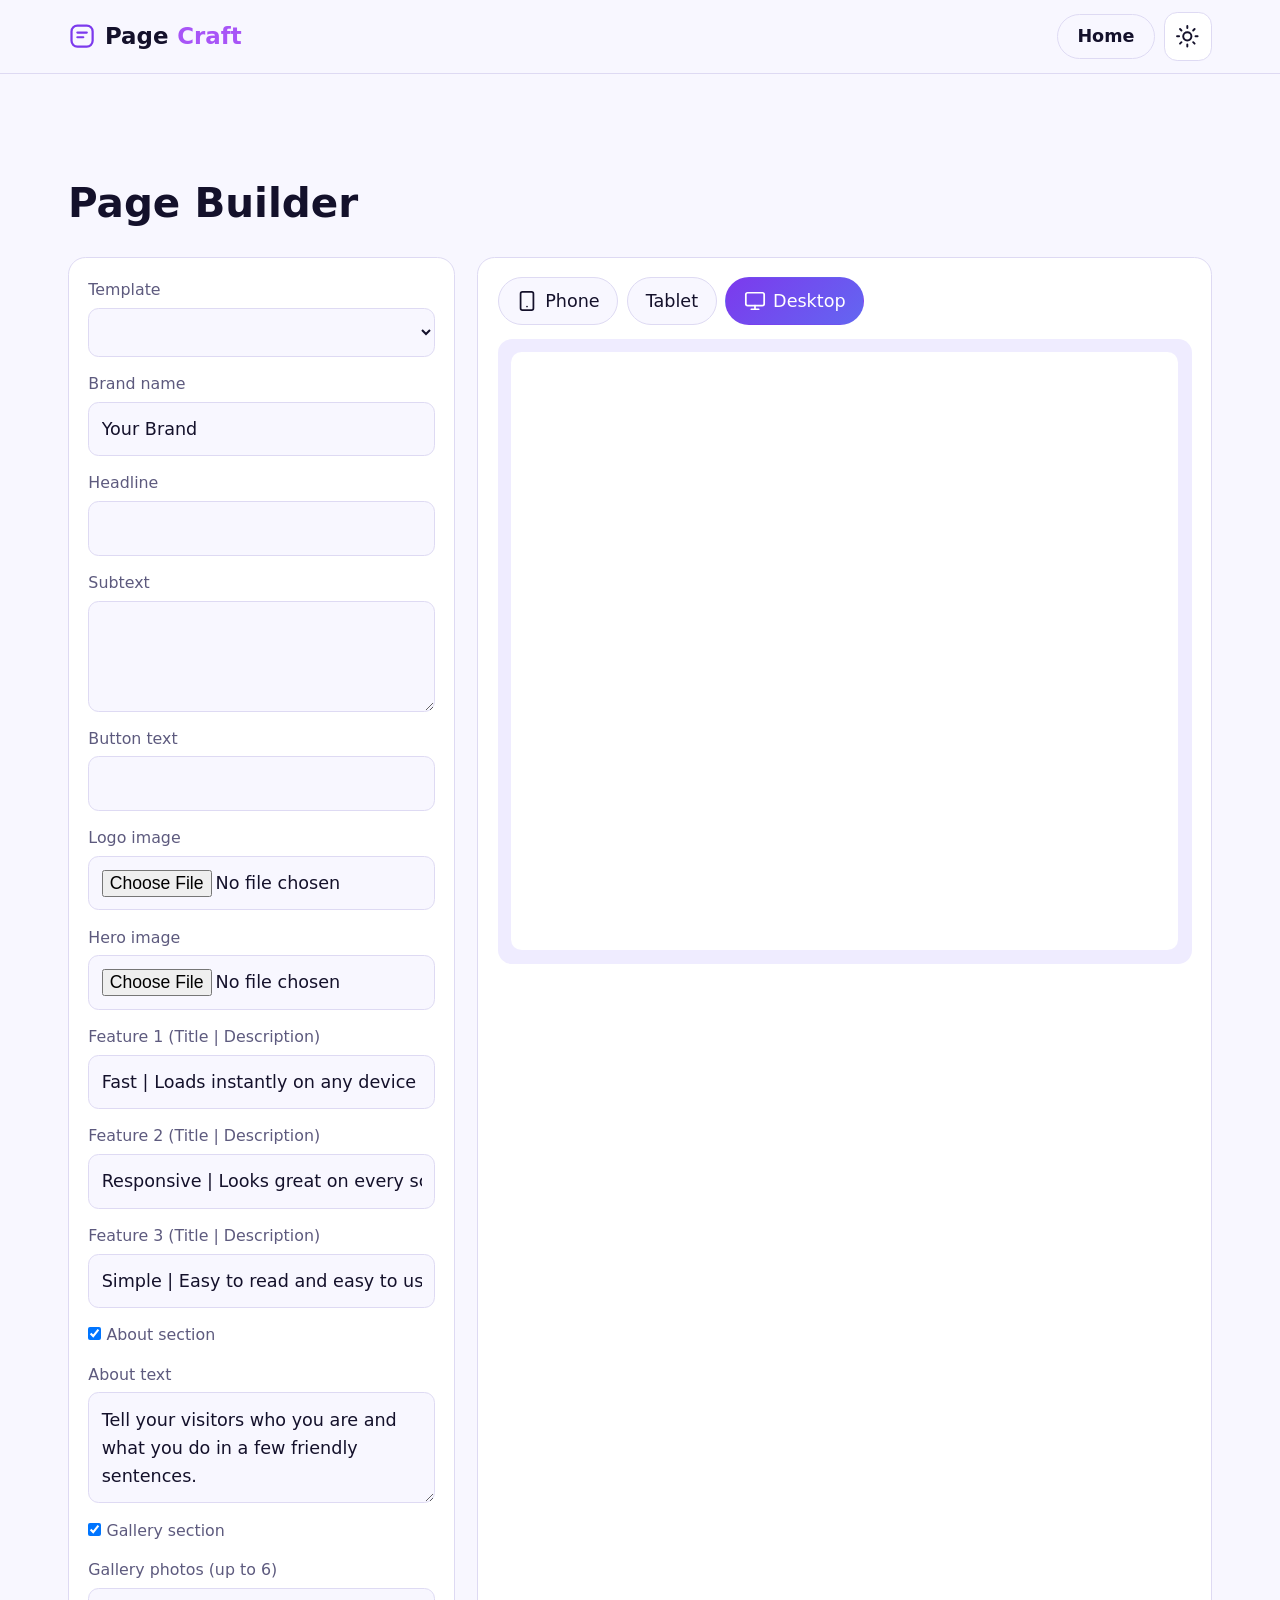
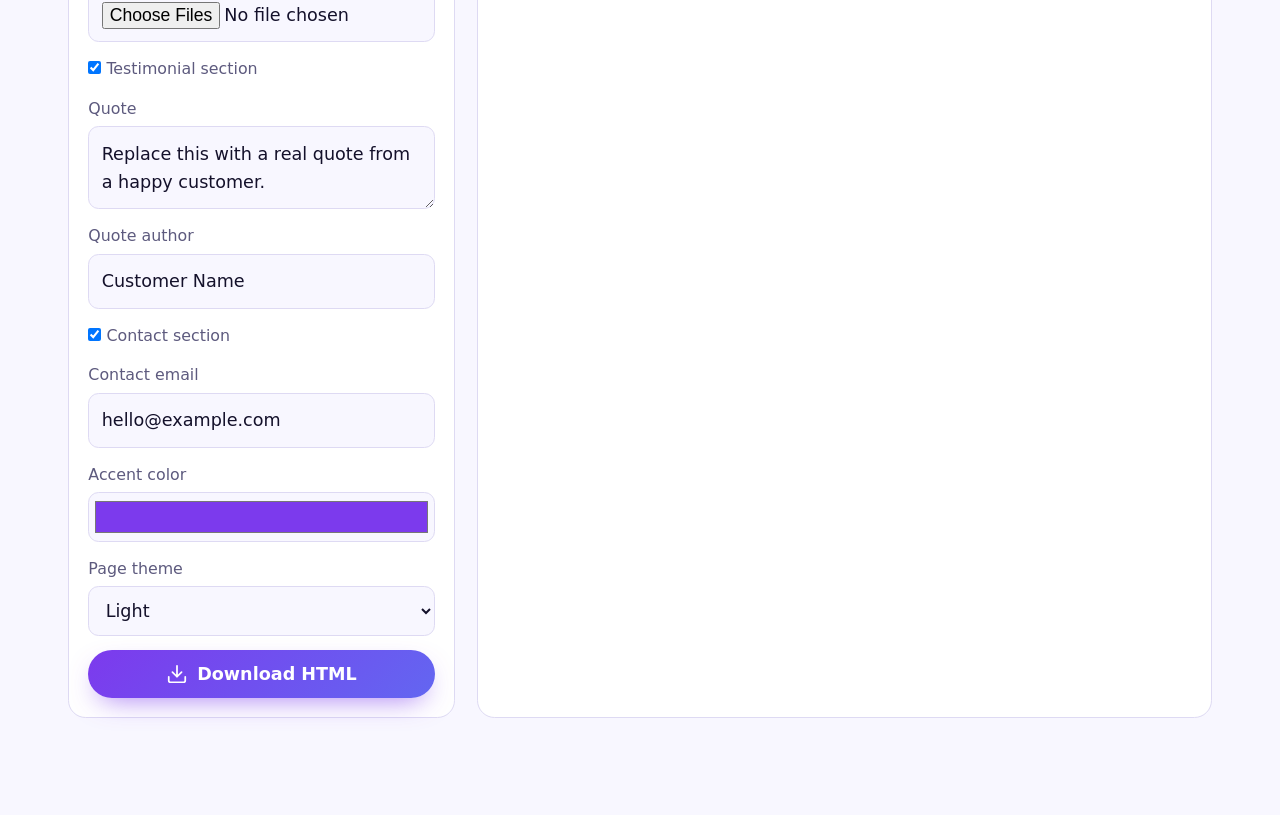
==== pages/builder.html @ 85c78061 "First version" ====
<!DOCTYPE html>
<html lang="en">
<head>
<meta charset="UTF-8">
<meta name="viewport" content="width=device-width, viewport-fit=cover">
<title>Builder | PageCraft</title>
<link rel="icon" href="../assets/icons/favicon.svg">
<script>try{document.documentElement.dataset.theme=localStorage.getItem("theme")||"light"}catch(e){document.documentElement.dataset.theme="light"}</script>
<link rel="stylesheet" href="../css/style.css">
<link rel="stylesheet" href="../css/responsive.css">
</head>
<body>
<header class="nav"><div class="wrap bar">
  <a href="../index.html" class="logo"><svg class="i mark"><use href="#i-mark"/></svg>Page<span>Craft</span></a>
  <div class="actions" style="margin-left:auto">
    <a href="../index.html" class="btn sm ghost">Home</a>
    <button id="themeBtn" class="iconbtn" aria-label="Toggle dark mode"><svg class="i sun"><use href="#i-sun"/></svg><svg class="i moon"><use href="#i-moon"/></svg></button>
  </div>
</div></header>
<main class="s"><div class="wrap">
<h1 class="bh">Page Builder</h1>
<div class="bgrid">
 <form class="panel" id="form" onsubmit="return false">
  <label>Template<select id="type"></select></label>
  <label>Brand name<input id="brand" value="Your Brand"></label>
  <label>Headline<input id="head"></label>
  <label>Subtext<textarea id="sub" rows="3"></textarea></label>
  <label>Button text<input id="cta"></label>
  <label>Logo image<input type="file" id="logo" accept="image/*"></label>
  <label>Hero image<input type="file" id="hero" accept="image/*"></label>
  <label>Feature 1 (Title | Description)<input id="f1" value="Fast | Loads instantly on any device"></label>
  <label>Feature 2 (Title | Description)<input id="f2" value="Responsive | Looks great on every screen"></label>
  <label>Feature 3 (Title | Description)<input id="f3" value="Simple | Easy to read and easy to use"></label>
  <label><span><input type="checkbox" id="sa" checked style="width:auto;min-height:0"> About section</span></label>
  <label>About text<textarea id="ab" rows="3">Tell your visitors who you are and what you do in a few friendly sentences.</textarea></label>
  <label><span><input type="checkbox" id="sg" checked style="width:auto;min-height:0"> Gallery section</span></label>
  <label>Gallery photos (up to 6)<input type="file" id="gal" accept="image/*" multiple></label>
  <label><span><input type="checkbox" id="st" checked style="width:auto;min-height:0"> Testimonial section</span></label>
  <label>Quote<textarea id="quote" rows="2">Replace this with a real quote from a happy customer.</textarea></label>
  <label>Quote author<input id="qname" value="Customer Name"></label>
  <label><span><input type="checkbox" id="sc" checked style="width:auto;min-height:0"> Contact section</span></label>
  <label>Contact email<input id="email" type="email" value="hello@example.com"></label>
  <label>Accent color<input type="color" id="color" value="#7c3aed"></label>
  <label>Page theme<select id="pt"><option value="light">Light</option><option value="dark">Dark</option></select></label>
  <button type="button" id="dl" class="btn"><svg class="i"><use href="#i-download"/></svg>Download HTML</button>
 </form>
 <div class="panel">
  <div class="devs">
   <button type="button" data-w="375px"><svg class="i"><use href="#i-app"/></svg>Phone</button>
   <button type="button" data-w="768px">Tablet</button>
   <button type="button" data-w="100%" class="on"><svg class="i"><use href="#i-monitor"/></svg>Desktop</button>
  </div>
  <div class="frame"><iframe id="pf" title="Live preview"></iframe></div>
 </div>
</div>
</div></main>
<script src="../js/icons.js"></script>
<script src="../js/main.js"></script>
<script src="../js/builder.js"></script>
</body>
</html>
---- css/style.css ----
:root{--bg:#f8f7ff;--alt:#efecff;--card:#fff;--txt:#14112b;--mut:#5d5a7e;--line:#dedaf3;--navbg:#f8f7ffee;--p:#7c3aed;--p2:#a855f7;--b:#6366f1;--c:#60a5fa;--grad:linear-gradient(135deg,#7c3aed,#6366f1);--w:70rem;--pad:clamp(1rem,4vw,2.5rem)}
:root[data-theme="dark"]{--bg:#07060f;--alt:#0d0b1a;--card:#12101f;--txt:#f4f2ff;--mut:#a09cc0;--line:#26233a;--navbg:#07060fee}
*{box-sizing:border-box;margin:0;padding:0}
html{font-size:clamp(16px,.7rem + .5vw,32px);-webkit-text-size-adjust:100%;scroll-behavior:smooth;scroll-padding-top:4.5rem}
body{font-family:system-ui,-apple-system,"Segoe UI",Roboto,sans-serif;background:var(--bg);color:var(--txt);line-height:1.6;min-height:100dvh;overflow-x:hidden;transition:background .3s,color .3s}
a{color:inherit;text-decoration:none}
.i{width:1.25em;height:1.25em;fill:none;stroke:currentColor;stroke-width:1.9;stroke-linecap:round;stroke-linejoin:round;flex:none}
.wrap{max-width:var(--w);margin-inline:auto;padding-inline:var(--pad)}
.s{padding-block:clamp(3rem,8vw,5.5rem)}
.alt{background:var(--alt)}
h2{font-size:clamp(1.5rem,4vw,2.2rem);line-height:1.2;margin-bottom:clamp(1.25rem,3vw,2rem);text-align:center}
h2.l{text-align:left;margin-bottom:0}
.eyebrow{display:block;color:var(--p2);font-weight:700;font-size:.8rem;letter-spacing:.12em;text-transform:uppercase;margin-bottom:.5rem}
.eyebrow.c{text-align:center}.eyebrow.w{color:#c4b5fd}
.lead{color:var(--mut);margin-bottom:1.25rem}
.grad{background:linear-gradient(90deg,#a855f7,#60a5fa);-webkit-background-clip:text;background-clip:text;color:transparent}

.nav{position:sticky;top:0;z-index:20;background:var(--navbg);-webkit-backdrop-filter:blur(10px);backdrop-filter:blur(10px);border-bottom:1px solid var(--line);padding-top:env(safe-area-inset-top)}
.bar{display:flex;align-items:center;gap:1rem;padding-block:.7rem}
.logo{display:flex;align-items:center;gap:.5rem;font-weight:800;font-size:1.3rem}
.logo span{color:var(--p2)}
.logo .mark{width:1.6rem;height:1.6rem;color:var(--p)}
#menu{display:flex;gap:1.4rem;align-items:center;margin-left:auto;font-weight:500}
#menu a:not(.btn):hover{color:var(--p2)}
.actions{display:flex;gap:.5rem;align-items:center}
.iconbtn{display:flex;align-items:center;justify-content:center;width:2.75rem;height:2.75rem;border-radius:.75rem;border:1px solid var(--line);background:var(--card);color:var(--txt);cursor:pointer}
.iconbtn .i{width:1.4rem;height:1.4rem}
#menuBtn{display:none}
.sun{display:none}
:root[data-theme="light"] .sun{display:block}
:root[data-theme="light"] .moon{display:none}
.m-close{display:none}
#menuBtn[aria-expanded="true"] .m-open{display:none}
#menuBtn[aria-expanded="true"] .m-close{display:block}

.btn{display:inline-flex;align-items:center;justify-content:center;gap:.5rem;min-height:2.75rem;padding:.7rem 1.5rem;border-radius:999px;border:0;background:var(--grad);color:#fff;font-weight:700;cursor:pointer;font-size:1rem;font-family:inherit;box-shadow:0 .6rem 1.6rem -.6rem rgba(124,58,237,.7)}
.btn.sm{min-height:2.4rem;padding:.45rem 1.1rem}
.btn.ghost{background:transparent;border:1px solid var(--line);color:var(--txt);box-shadow:none}
.row{display:flex;flex-wrap:wrap;gap:.75rem}

.hero{background:linear-gradient(180deg,rgba(7,6,15,.72),rgba(40,18,100,.85)),url("../assets/images/coverphoto.jpg") center/cover no-repeat;color:#fff}
.hg{display:grid;grid-template-columns:1.15fr .85fr;gap:2rem;align-items:center}
.hero h1{font-size:clamp(2.1rem,6vw,3.8rem);line-height:1.1;margin:.9rem 0 1rem}
.hero p{color:#d8d3f5;max-width:34rem;margin-bottom:1.5rem}
.hero .btn.ghost{color:#fff;border-color:rgba(255,255,255,.4);background:rgba(255,255,255,.06)}
.chip{display:inline-block;padding:.3rem .9rem;border-radius:99px;border:1px solid rgba(168,85,247,.6);background:rgba(124,58,237,.25);font-size:.8rem;font-weight:600}
.stats{display:flex;flex-wrap:wrap;gap:1rem 2.5rem;list-style:none;margin-top:2rem;color:#c9c3ee}
.stats b{display:block;font-size:1.6rem;color:#fff}
.float{justify-self:end;max-width:18rem;padding:1.3rem;border-radius:1.2rem;background:rgba(255,255,255,.08);border:1px solid rgba(255,255,255,.22);-webkit-backdrop-filter:blur(10px);backdrop-filter:blur(10px)}
.float b{display:block;font-size:1.2rem;margin:.6rem 0 .2rem}
.float span{color:#d8d3f5;font-size:.9rem}
.fi{width:3rem;height:3rem;border-radius:.9rem;background:var(--grad);display:flex;align-items:center;justify-content:center}

.two-col{display:grid;grid-template-columns:1fr 1fr;gap:clamp(1.5rem,5vw,4rem);align-items:center}
.two-col h2{text-align:left}
.rev>:first-child{order:2}
.checks{list-style:none;margin:0 0 1.5rem}
.checks li{display:flex;align-items:center;gap:.6rem;margin-bottom:.5rem}
.checks .i{color:var(--p2)}
.win{background:var(--card);border:1px solid var(--line);border-radius:1rem;padding:1rem;box-shadow:0 1.5rem 3rem -1rem rgba(124,58,237,.4)}
.dots i{display:inline-block;width:.6rem;height:.6rem;border-radius:50%;background:var(--line);margin-right:.35rem}
.bar2{height:.7rem;border-radius:99px;background:var(--line);margin:.8rem 0}
.bar2.w1{width:70%;background:var(--grad)}.bar2.w2{width:45%}
.blk{height:6rem;border-radius:.7rem;background:var(--alt);border:1px solid var(--line)}
.win .two{display:grid;grid-template-columns:1fr 1fr;gap:.7rem;margin-top:.7rem}
.show{width:100%;height:auto}

.grid{display:grid;grid-template-columns:repeat(auto-fill,minmax(min(100%,15rem),1fr));gap:1.1rem}
.card{background:var(--card);border-radius:1rem;padding:1.4rem;border:1px solid var(--line);min-width:0;transition:transform .2s,border-color .2s}
.card:hover{transform:translateY(-3px);border-color:var(--p)}
.ico{width:3.25rem;height:3.25rem;border-radius:.9rem;display:flex;align-items:center;justify-content:center;background:var(--grad);color:#fff}
.ico .i{width:1.6rem;height:1.6rem}
.card h3{margin:.8rem 0 .25rem}
.card p{color:var(--mut);font-size:.95rem}
.card .btn{margin-top:.9rem}

.why .panel-hero{background:linear-gradient(135deg,#1a0f3d,#3b1b8f);color:#fff;border-radius:1.2rem;padding:clamp(1.5rem,4vw,2.5rem)}
.panel-hero h2{color:#fff}.panel-hero p{color:#d8d3f5;margin-bottom:1.25rem}
.why-list{list-style:none;display:grid;gap:1rem}
.why-list li{display:flex;gap:1rem;align-items:center;background:var(--card);border:1px solid var(--line);border-radius:1rem;padding:1rem}
.why-list .i{width:1.8rem;height:1.8rem;color:var(--p2)}
.why-list b{display:block}.why-list span{color:var(--mut);font-size:.9rem}
.statbar{background:var(--grad);color:#fff;padding-block:2rem}
.statbar ul{list-style:none;display:grid;grid-template-columns:repeat(auto-fit,minmax(8rem,1fr));gap:1rem;text-align:center}
.statbar b{display:block;font-size:2rem}

.steps{list-style:none;display:grid;grid-template-columns:repeat(auto-fit,minmax(min(100%,12.5rem),1fr));gap:1rem;counter-reset:s}
.steps li{position:relative;background:var(--card);border:1px solid var(--line);padding:1.25rem;border-radius:1rem}
.steps small{position:absolute;top:1rem;right:1.1rem;color:var(--mut);font-weight:700}
.sic{width:3rem;height:3rem;border-radius:50%;border:2px solid var(--p);color:var(--p2);display:flex;align-items:center;justify-content:center;margin-bottom:.7rem}
.steps b{display:block}.steps span{color:var(--mut);font-size:.92rem}

.head-row{display:flex;justify-content:space-between;align-items:flex-end;gap:1rem;margin-bottom:1.5rem}
.sl-ctrl{display:flex;gap:.5rem}
.slider{display:flex;gap:1rem;overflow-x:auto;scroll-snap-type:x mandatory;scrollbar-width:none}
.slider::-webkit-scrollbar{display:none}
.tcard{flex:0 0 min(100%,34rem);scroll-snap-align:start;background:var(--card);border:1px solid var(--line);border-radius:1rem;padding:1.5rem}
.tcard .q{color:var(--p2);width:2rem;height:2rem}
.tcard p{margin:.6rem 0 1rem}.tcard b{display:block}.tcard span{color:var(--mut);font-size:.9rem}
.dotrow{display:flex;justify-content:center;gap:.4rem;margin-top:1.2rem}
.dotrow i{width:.55rem;height:.55rem;border-radius:99px;background:var(--line);transition:width .2s}
.dotrow i.on{width:1.6rem;background:var(--p)}

.cta{background:linear-gradient(90deg,rgba(7,6,15,.85),rgba(40,18,100,.7)),url("../assets/images/coverphoto.jpg") center/cover no-repeat;color:#fff;padding-block:clamp(3rem,8vw,5rem)}
.cta h2{text-align:left;color:#fff;margin-bottom:.6rem}
.cta p{color:#d8d3f5;margin-bottom:1.25rem}
.cta .btn.ghost{color:#fff;border-color:rgba(255,255,255,.4)}
.post{display:block}
.thumb{aspect-ratio:16/9;border-radius:.7rem;margin-bottom:.8rem}
.t1{background:linear-gradient(135deg,#7c3aed,#60a5fa)}.t2{background:linear-gradient(135deg,#a855f7,#6366f1)}.t3{background:linear-gradient(135deg,#4338ca,#a855f7)}
.post small{color:var(--p2);font-weight:700}
.more{display:inline-flex;align-items:center;gap:.4rem;margin-top:.6rem;color:var(--p2);font-weight:600}

footer{background:#07060f;color:#a09cc0;padding-top:3rem;padding-bottom:max(1.5rem,env(safe-area-inset-bottom))}
footer .logo{color:#fff}
.fg{display:grid;grid-template-columns:repeat(auto-fit,minmax(10rem,1fr));gap:1.5rem}
footer h4{color:#fff;margin-bottom:.7rem}
footer a:not(.logo){display:block;margin-bottom:.4rem}
footer a:hover{color:#c4b5fd}
footer p{margin-top:.5rem}
.ct{display:flex;align-items:center;gap:.5rem}
.copy{text-align:center;border-top:1px solid #26233a;margin-top:2rem;padding-top:1.2rem;font-size:.9rem}

.page{max-width:48rem}
.page h1{font-size:clamp(1.8rem,5vw,2.6rem);margin-bottom:1rem}
.page p{color:var(--mut);margin-bottom:1rem}
.nf{text-align:center;padding-block:5rem}
.nf b{display:block;font-size:clamp(4rem,15vw,8rem);line-height:1}

.bh{font-size:clamp(1.6rem,4vw,2.3rem);margin-bottom:1.2rem}
.bgrid{display:grid;grid-template-columns:minmax(0,22rem) minmax(0,1fr);gap:1.25rem}
.panel{background:var(--card);border:1px solid var(--line);border-radius:1rem;padding:1.1rem;display:grid;gap:.8rem;align-content:start}
.panel label{display:grid;gap:.3rem;font-size:.9rem;color:var(--mut)}
input,select,textarea{width:100%;min-height:2.8rem;padding:.7rem;border-radius:.6rem;border:1px solid var(--line);background:var(--bg);color:var(--txt);font:inherit;font-size:1rem}
input[type=color]{padding:.2rem;height:2.8rem}
textarea{resize:vertical}
.devs{display:flex;gap:.5rem;flex-wrap:wrap}
.devs button{display:flex;align-items:center;gap:.4rem;padding:.5rem 1rem;border-radius:99px;border:1px solid var(--line);background:var(--bg);color:var(--txt);cursor:pointer;font:inherit}
.devs button.on{background:var(--grad);color:#fff;border-color:transparent}
.frame{display:flex;justify-content:center;background:var(--alt);border-radius:.8rem;padding:.75rem}
iframe{width:100%;height:34rem;border:0;border-radius:.6rem;background:#fff;transition:width .3s;max-width:100%}
---- css/responsive.css ----
@media(min-width:1600px){:root{--w:88rem}}
@media(min-width:2400px){:root{--w:100rem}}

@media(max-width:900px){
.actions{margin-left:auto}
#menuBtn{display:flex}
#menu{display:none;position:absolute;top:100%;left:0;right:0;margin:0;flex-direction:column;align-items:flex-start;gap:1rem;background:var(--bg);border-bottom:1px solid var(--line);padding:1.1rem var(--pad);max-height:calc(100dvh - 4rem);overflow-y:auto}
#menu.open{display:flex}
.hg,.two-col,.bgrid{grid-template-columns:1fr}
.float{display:none}
.rev>:first-child{order:0}
.two-col h2,.cta h2{text-align:left}
}

@media(max-width:480px){
.row .btn{width:100%}
.head-row{flex-direction:column;align-items:flex-start}
iframe{height:28rem}
}

@media(max-height:500px) and (orientation:landscape){
.s{padding-block:2rem}
}

@media(prefers-reduced-motion:reduce){
html{scroll-behavior:auto}
*{transition:none!important}
}

/* Prevent horizontal overflow */
html,body{max-width:100%;overflow-x:hidden}
.hg>*,.two-col>*,.bgrid>*{min-width:0}
h1,h2,h3,p{overflow-wrap:break-word}
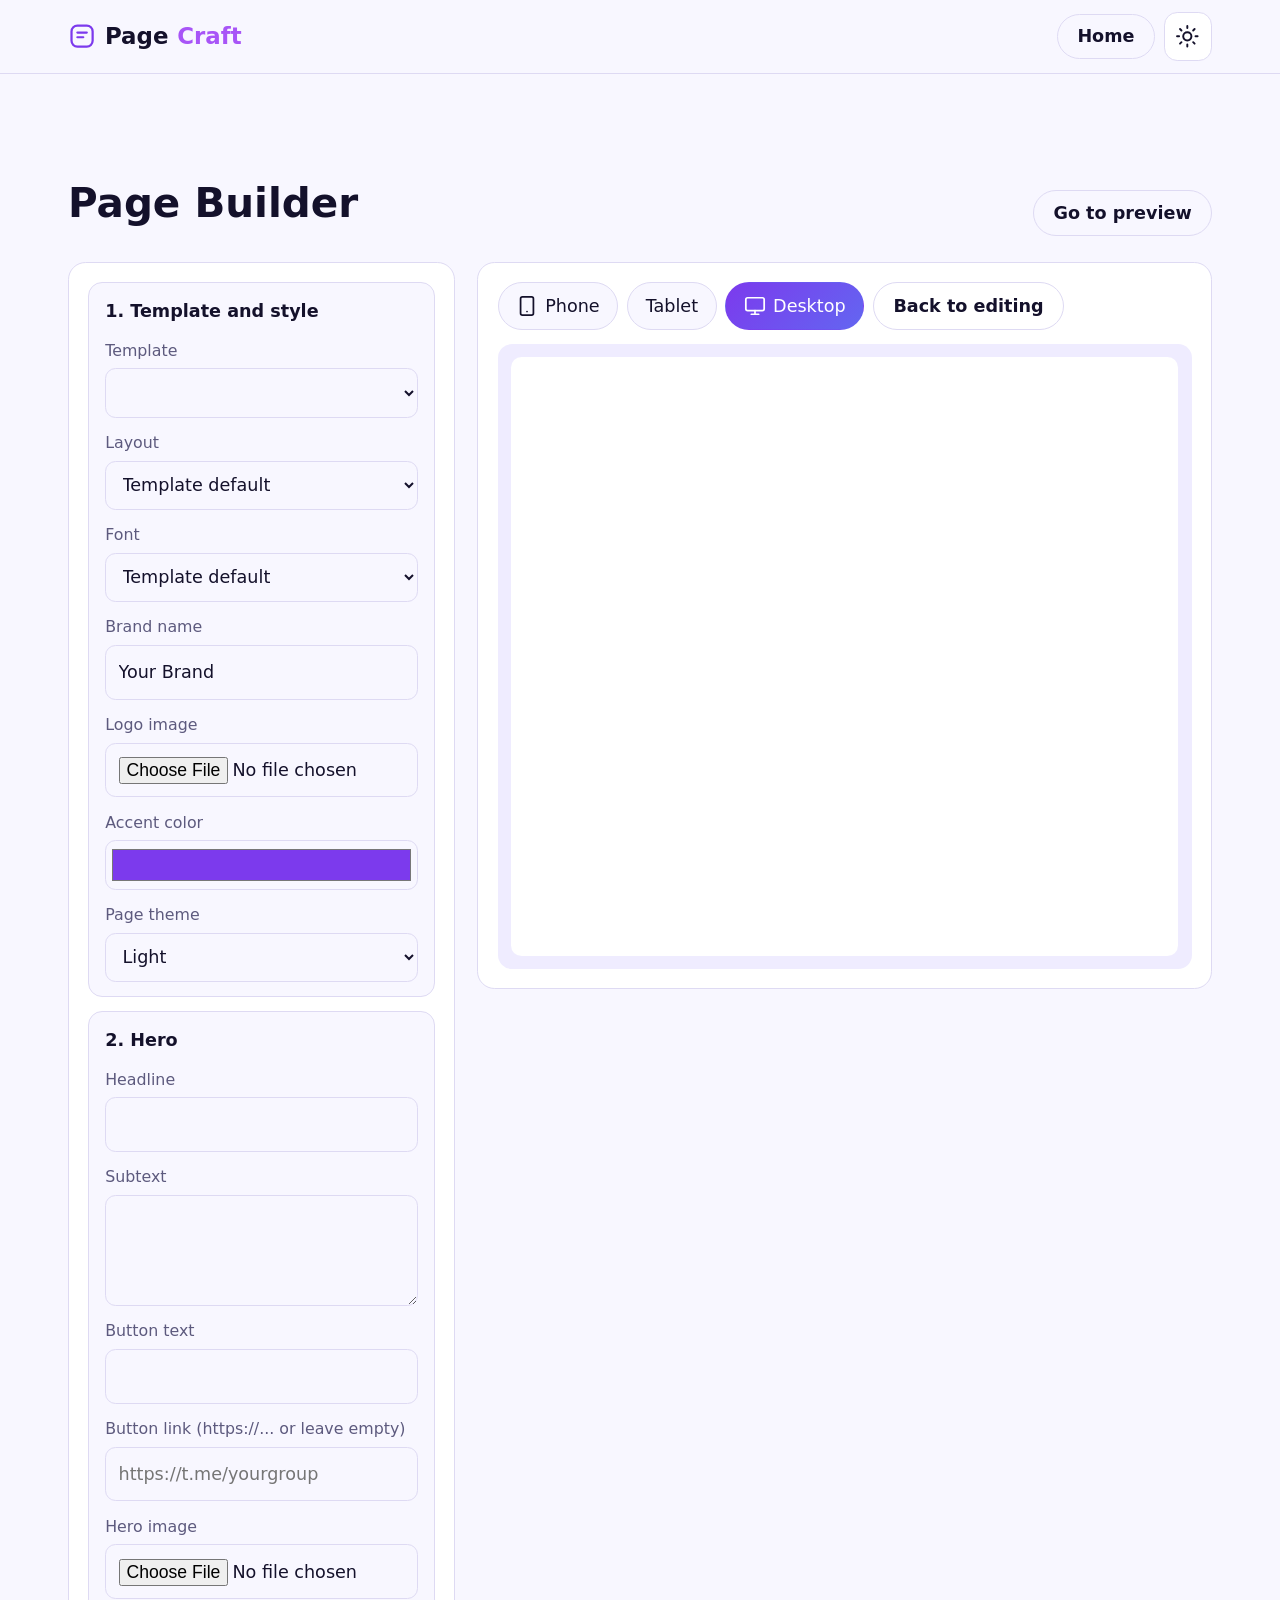
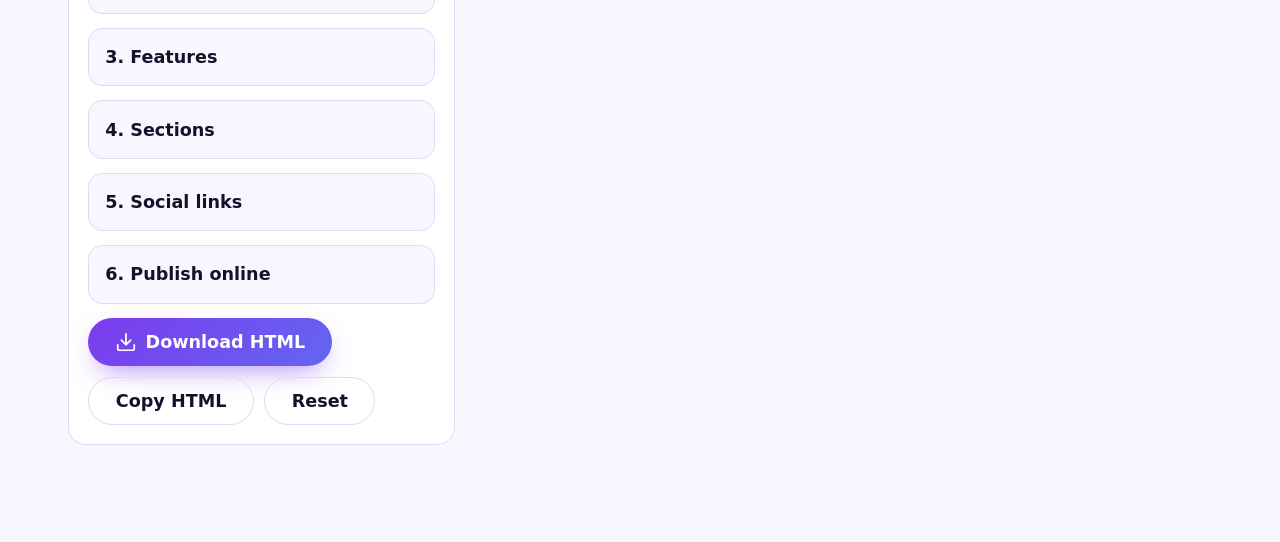
==== commit 6a1a70cb: "Builder: more templates, sections and publish" ====
--- a/pages/builder.html
+++ b/pages/builder.html
@@ -18,37 +18,75 @@
   </div>
 </div></header>
 <main class="s"><div class="wrap">
-<h1 class="bh">Page Builder</h1>
-<div class="bgrid">
+<div class="head-row"><h1 class="bh" style="margin:0">Page Builder</h1><a href="#preview" class="btn sm ghost">Go to preview</a></div>
+<div class="bgrid" style="margin-top:1rem">
  <form class="panel" id="form" onsubmit="return false">
-  <label>Template<select id="type"></select></label>
-  <label>Brand name<input id="brand" value="Your Brand"></label>
-  <label>Headline<input id="head"></label>
-  <label>Subtext<textarea id="sub" rows="3"></textarea></label>
-  <label>Button text<input id="cta"></label>
-  <label>Logo image<input type="file" id="logo" accept="image/*"></label>
-  <label>Hero image<input type="file" id="hero" accept="image/*"></label>
-  <label>Feature 1 (Title | Description)<input id="f1" value="Fast | Loads instantly on any device"></label>
-  <label>Feature 2 (Title | Description)<input id="f2" value="Responsive | Looks great on every screen"></label>
-  <label>Feature 3 (Title | Description)<input id="f3" value="Simple | Easy to read and easy to use"></label>
-  <label><span><input type="checkbox" id="sa" checked style="width:auto;min-height:0"> About section</span></label>
-  <label>About text<textarea id="ab" rows="3">Tell your visitors who you are and what you do in a few friendly sentences.</textarea></label>
-  <label><span><input type="checkbox" id="sg" checked style="width:auto;min-height:0"> Gallery section</span></label>
-  <label>Gallery photos (up to 6)<input type="file" id="gal" accept="image/*" multiple></label>
-  <label><span><input type="checkbox" id="st" checked style="width:auto;min-height:0"> Testimonial section</span></label>
-  <label>Quote<textarea id="quote" rows="2">Replace this with a real quote from a happy customer.</textarea></label>
-  <label>Quote author<input id="qname" value="Customer Name"></label>
-  <label><span><input type="checkbox" id="sc" checked style="width:auto;min-height:0"> Contact section</span></label>
-  <label>Contact email<input id="email" type="email" value="hello@example.com"></label>
-  <label>Accent color<input type="color" id="color" value="#7c3aed"></label>
-  <label>Page theme<select id="pt"><option value="light">Light</option><option value="dark">Dark</option></select></label>
-  <button type="button" id="dl" class="btn"><svg class="i"><use href="#i-download"/></svg>Download HTML</button>
+  <details open><summary>1. Template and style</summary>
+   <label>Template<select id="type"></select></label>
+   <label>Layout<select id="lay"><option value="auto">Template default</option><option value="split">Split (text and image)</option><option value="center">Centered</option><option value="bold">Bold (image background)</option><option value="stack">Link-in-bio (single column)</option></select></label>
+   <label>Font<select id="fnt"><option value="auto">Template default</option><option value="sans">Modern sans</option><option value="serif">Classic serif</option><option value="mono">Mono</option></select></label>
+   <label>Brand name<input id="brand" value="Your Brand"></label>
+   <label>Logo image<input type="file" id="logo" accept="image/*"></label>
+   <label>Accent color<input type="color" id="color" value="#7c3aed"></label>
+   <label>Page theme<select id="pt"><option value="light">Light</option><option value="dark">Dark</option></select></label>
+  </details>
+  <details open><summary>2. Hero</summary>
+   <label>Headline<input id="head"></label>
+   <label>Subtext<textarea id="sub" rows="3"></textarea></label>
+   <label>Button text<input id="cta"></label>
+   <label>Button link (https://... or leave empty)<input id="link" placeholder="https://t.me/yourgroup"></label>
+   <label>Hero image<input type="file" id="hero" accept="image/*"></label>
+  </details>
+  <details><summary>3. Features</summary>
+   <label>Feature 1 (Title | Description)<input id="f1"></label>
+   <label>Feature 2 (Title | Description)<input id="f2"></label>
+   <label>Feature 3 (Title | Description)<input id="f3"></label>
+  </details>
+  <details><summary>4. Sections</summary>
+   <label class="chk"><input type="checkbox" id="ss" checked> Stats</label>
+   <label>Stats (one per line: Value | Label)<textarea id="stt" rows="3">100+ | Happy clients
+24/7 | Support
+5 Years | Experience</textarea></label>
+   <label class="chk"><input type="checkbox" id="sa" checked> About</label>
+   <label>About text<textarea id="ab" rows="3">Tell your visitors who you are and what you do in a few friendly sentences.</textarea></label>
+   <label class="chk"><input type="checkbox" id="sg" checked> Gallery</label>
+   <label>Gallery photos (up to 6)<input type="file" id="gal" accept="image/*" multiple></label>
+   <label class="chk"><input type="checkbox" id="st" checked> Testimonial</label>
+   <label>Quote<textarea id="quote" rows="2">Replace this with a real quote from a happy customer.</textarea></label>
+   <label>Quote author<input id="qname" value="Customer Name"></label>
+   <label class="chk"><input type="checkbox" id="sf" checked> FAQ</label>
+   <label>FAQ (one per line: Question | Answer)<textarea id="fq" rows="4">How does it work? | Tell visitors the simple steps here.
+How long does it take? | Share a clear and honest timeline.</textarea></label>
+   <label class="chk"><input type="checkbox" id="sb" checked> Call-to-action banner</label>
+   <label>Banner text<input id="cta2" value="Ready to get started?"></label>
+   <label class="chk"><input type="checkbox" id="sc" checked> Contact</label>
+   <label>Contact email<input id="email" type="email" value="hello@example.com"></label>
+  </details>
+  <details><summary>5. Social links</summary>
+   <label>Telegram<input id="tg" placeholder="https://t.me/yourgroup"></label>
+   <label>Facebook<input id="fb" placeholder="https://facebook.com/yourpage"></label>
+   <label>Instagram<input id="ig" placeholder="https://instagram.com/yourname"></label>
+   <label>Website<input id="web" placeholder="https://yourdomain.com"></label>
+  </details>
+  <details><summary>6. Publish online</summary>
+   <p class="note">Publishes your page to your own GitHub Pages. Create a GitHub token (classic) with the <b>repo</b> permission. The token is sent only to GitHub, is never saved, and you can delete it after publishing.</p>
+   <label>Repository name (new name recommended)<input id="ghr" value="my-website" autocapitalize="none" autocorrect="off"></label>
+   <label>GitHub token<input id="ght" type="password" autocomplete="off" placeholder="ghp_..."></label>
+   <button type="button" id="pub" class="btn">Publish to GitHub Pages</button>
+  </details>
+  <div class="btns">
+   <button type="button" id="dl" class="btn"><svg class="i"><use href="#i-download"/></svg>Download HTML</button>
+   <button type="button" id="cp" class="btn ghost">Copy HTML</button>
+   <button type="button" id="rs" class="btn ghost">Reset</button>
+  </div>
+  <div id="msg" role="status"></div>
  </form>
- <div class="panel">
+ <div class="panel" id="preview">
   <div class="devs">
    <button type="button" data-w="375px"><svg class="i"><use href="#i-app"/></svg>Phone</button>
    <button type="button" data-w="768px">Tablet</button>
    <button type="button" data-w="100%" class="on"><svg class="i"><use href="#i-monitor"/></svg>Desktop</button>
+   <a href="#form" class="btn sm ghost">Back to editing</a>
   </div>
   <div class="frame"><iframe id="pf" title="Live preview"></iframe></div>
  </div>
--- a/css/style.css
+++ b/css/style.css
@@ -139,3 +139,14 @@
 .devs button.on{background:var(--grad);color:#fff;border-color:transparent}
 .frame{display:flex;justify-content:center;background:var(--alt);border-radius:.8rem;padding:.75rem}
 iframe{width:100%;height:34rem;border:0;border-radius:.6rem;background:#fff;transition:width .3s;max-width:100%}
+.panel details{border:1px solid var(--line);border-radius:.8rem;padding:.8rem .9rem;background:var(--bg)}
+.panel details>*+*{margin-top:.7rem}
+.panel summary{cursor:pointer;font-weight:700;list-style:none}
+.panel summary::-webkit-details-marker{display:none}
+label.chk{display:flex!important;align-items:center;gap:.5rem;color:var(--txt)!important;font-weight:600}
+label.chk input{width:auto;min-height:0}
+.note{font-size:.85rem;color:var(--mut)}
+.btns{display:flex;flex-wrap:wrap;gap:.6rem}
+#msg{font-size:.9rem;padding:.6rem .8rem;border-radius:.6rem;background:var(--alt);word-break:break-word}
+#msg:empty{display:none}
+#msg.err{color:#ef4444}
--- a/css/responsive.css
+++ b/css/responsive.css
@@ -31,3 +31,4 @@
 html,body{max-width:100%;overflow-x:hidden}
 .hg>*,.two-col>*,.bgrid>*{min-width:0}
 h1,h2,h3,p{overflow-wrap:break-word}
+@media(min-width:901px){.bgrid>.panel:last-child{position:sticky;top:5rem;align-self:start}}
